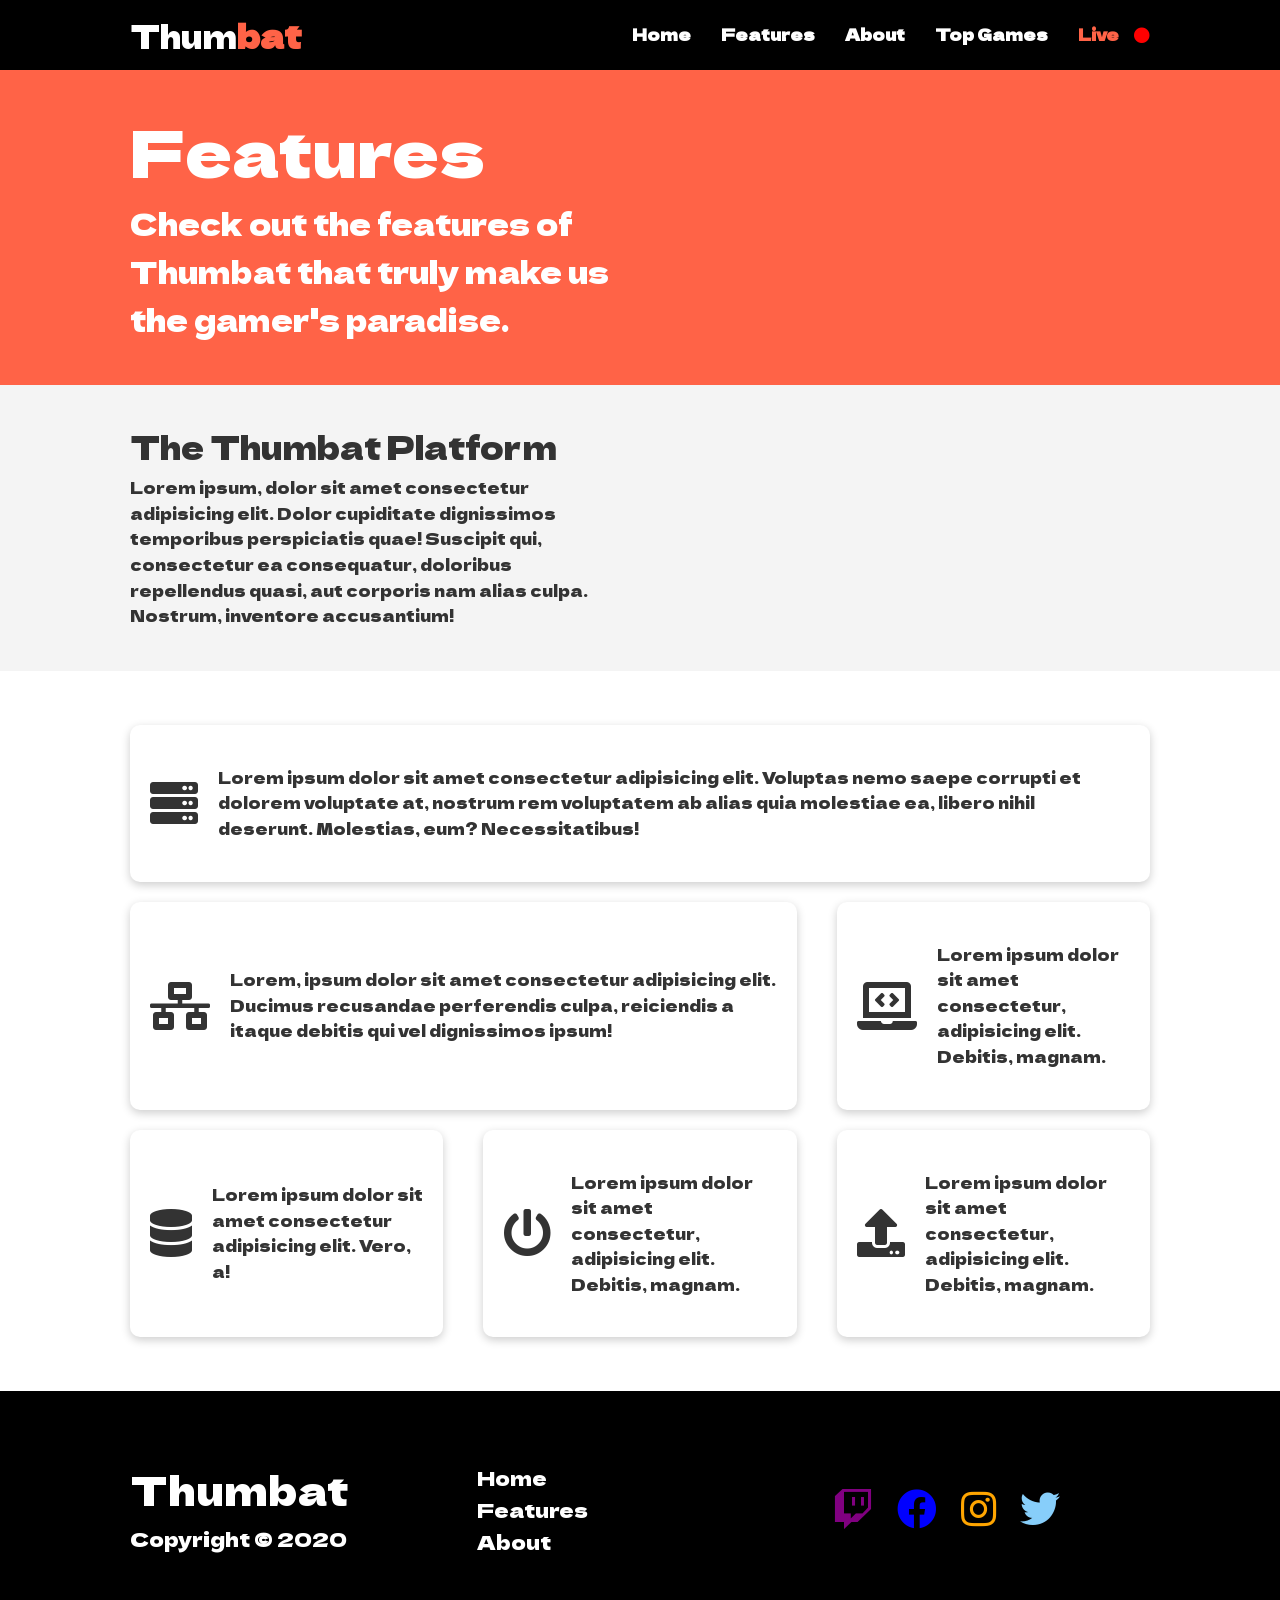
==== features.html @ 83d6f766 "first commit" ====
<!DOCTYPE html>
<html lang="en">
<head>
    <meta charset="UTF-8">
    <meta name="viewport" content="width=device-width, initial-scale=1.0">
    <link rel="stylesheet" href="https://cdnjs.cloudflare.com/ajax/libs/font-awesome/5.15.1/css/all.min.css" integrity="sha512-+4zCK9k+qNFUR5X+cKL9EIR+ZOhtIloNl9GIKS57V1MyNsYpYcUrUeQc9vNfzsWfV28IaLL3i96P9sdNyeRssA==" crossorigin="anonymous" />
    <link rel="stylesheet" href="css/utilities.css">
    <link rel="stylesheet" href="css/style.css">
    <title>Thumbat | A mixture of thumb and combat</title>
</head>
<body>
    <!-- Navbar -->
    <div class="navbar"> 
        <div class="container flex">
            <h1 class="logo">Thum<span>bat</span></h1>
            <nav>
                <ul>
                    <li><a href="index.html">Home</a></li>
                    <li><a href="features.html">Features</a></li>
                    <li><a href="docs.html">About</a></li>
                    <li><a href="#">Top Games</a></li>
                    <li><a class="live" href="live.html">Live</a><i class="fa fa-circle" href="#"></i></li>
                </ul>
            </nav>
        </div>
    </div>

    <!-- Head -->
    <section class="features-head bg-primary py-3">
        <div class="container grid">
            <div>
                <h1 class="xl">Features</h1>
                <p class="lead">
                    Check out the features of Thumbat that truly make us the
						gamer's paradise.
                </p>
            </div>
            <!-- <img src="images/server.png" alt=""> -->
            <img src="images/gamepad.png" alt="">
        </div>
    </section>

    <!-- Sub head -->
    <section class="features-sub-head bg-light py-3">
        <div class="container grid">
            <div>
                <h1 class="md">The Thumbat Platform</h1>
                <p>
                    Lorem ipsum, dolor sit amet consectetur adipisicing elit. Dolor cupiditate dignissimos temporibus perspiciatis quae! Suscipit qui, consectetur ea consequatur, doloribus repellendus quasi, aut corporis nam alias culpa. Nostrum, inventore accusantium!
                </p>
            </div>
            <img src="images/server2.png" alt="">
        </div>
    </section>

    <section class="features-main my-2">
        <div class="container grid grid-3">
            <div class="card flex">
                <i class="fas fa-server fa-3x"></i>
                <p>Lorem ipsum dolor sit amet consectetur adipisicing elit. Voluptas nemo saepe corrupti et dolorem voluptate at, nostrum rem voluptatem ab alias quia molestiae ea, libero nihil deserunt. Molestias, eum? Necessitatibus!</p>
            </div>
            <div class="card flex">
                <i class="fas fa-network-wired fa-3x"></i>
                <p>
                    Lorem, ipsum dolor sit amet consectetur adipisicing elit. Ducimus
                    recusandae perferendis culpa, reiciendis a itaque debitis qui vel
                    dignissimos ipsum!
                </p>
            </div>
            <div class="card flex">
                <i class="fas fa-laptop-code fa-3x"></i>
                <p>
                    Lorem ipsum dolor sit amet consectetur, adipisicing elit. Debitis,
                    magnam.
                </p>
            </div>
            <div class="card flex">
                <i class="fas fa-database fa-3x"></i>
                <p>
                    Lorem ipsum dolor sit amet consectetur adipisicing elit. Vero, a!
                </p>
            </div>
            <div class="card flex">
                <i class="fas fa-power-off fa-3x"></i>
                <p>
                    Lorem ipsum dolor sit amet consectetur, adipisicing elit. Debitis,
                    magnam.
                </p>
            </div>
            <div class="card flex">
                <i class="fas fa-upload fa-3x"></i>
                <p>
                    Lorem ipsum dolor sit amet consectetur, adipisicing elit. Debitis,
                    magnam.
                </p>
            </div>
        </div>
    </section>

    <!-- Footer -->
    <footer class="footer bg-dark py-5">
        <div class="container grid grid-3">
            <div>
                <h1>Thumbat
                </h1>
                <p>Copyright &copy; 2020</p>
            </div>
            <nav>
                <ul>
                    <li><a href="index.html">Home</a></li>
                    <li><a href="features.html">Features</a></li>
                    <li><a href="docs.html">About</a></li>
                </ul>
            </nav>
            <div class="social">
                <a href="#"><i class="fab fa-twitch fa-2x" style="color: purple;"></i></a>
                <a href="#"><i class="fab fa-facebook fa-2x" style="color: blue;"></i></a>
                <a href="#"><i class="fab fa-instagram fa-2x" style="color: orange;"></i></a>
                <a href="#"><i class="fab fa-twitter fa-2x" style="color: lightskyblue;"></i></a>
            </div>
        </div>
    </footer>
</body>
</html>
---- css/utilities.css ----
.container {
    max-width: 1100px;
    margin: 0 auto;
    overflow: auto;
    padding: 0 40px;
  }
  
  .card {
    background-color: #fff;
    color: #333;
    border-radius: 10px;
    box-shadow: 0 3px 10px rgba(0, 0, 0, 0.2);
    padding: 20px;
    margin: 10px;
  }
  
  .btn {
    display: inline-block;
    padding: 10px 30px;
    cursor: pointer;
    background: var(--primary-color);
    color: #fff;
    border: none;
    border-radius: 5px;
  }
  
  .btn-outline {
    background-color: transparent;
    border: 5px #fff solid;
  }
  
  .btn:hover {
    transform: scale(0.98);
  }
  
  /* Backgrounds & colored buttons */
  .bg-primary,
  .btn-primary {
    background-color: var(--primary-color);
    color: #fff;
  }
  
  .bg-secondary,
  .btn-secondary {
    background-color: var(--secondary-color);
    color: #fff;
  }
  
  .bg-dark,
  .btn-dark {
    background-color: var(--dark-color);
    color: #fff;
    font-size: 20px;
  }
  
  .bg-light,
  .btn-light {
    background-color: var(--light-color);
    color: #333;
  }
  
  .bg-primary a,
  .btn-primary a,
  .bg-secondary a,
  .btn-secondary a,
  .bg-dark a,
  .btn-dark a {
    color: #fff;
  }
  
  /* Text colors */
  .text-primary {
    color: var(--primary-color);
  }
  
  .text-secondary {
    color: var(--secondary-color);
  }
  
  .text-dark {
    color: var(--dark-color);
  }
  
  .text-light {
    color: var(--light-color);
  }
  
  /* Text sizes */
  .lead {
    font-size: 30px;

  }
  
  .sm {
    font-size: 1rem;
  }
  
  .md {
    font-size: 2rem;
  }
  
  .lg {
    font-size: 3rem;
    font-weight: bold;
    font-style: italic;
  }
  
  .xl {
    font-size: 4rem;
  }
  
  .text-center {
    text-align: center;
    color: #000;
  }
  
  /* Alert */
  .alert {
    background-color: var(--light-color);
    padding: 10px 20px;
    font-weight: bold;
    margin: 15px 0;
  }
  
  .alert i {
    margin-right: 10px;
  }
  
  .alert-success {
    background-color: var(--success-color);
    color: #fff;
  }
  
  .alert-error {
    background-color: var(--error-color);
    color: #fff;
  }
  
  .flex {
    display: flex;
    justify-content: center;
    align-items: center;
    height: 100%;
  }
  
  .grid {
    display: grid;
    grid-template-columns: repeat(2, 1fr);
    gap: 20px;
    justify-content: center;
    align-items: center;
    height: 100%;
  }
  
  .grid-3 {
    grid-template-columns: repeat(3, 1fr);
  }
  
  /* Margin */
  .my-1 {
    margin: 1rem 0;
  }
  
  .my-2 {
    margin: 1.5rem 0;
  }
  
  .my-3 {
    margin: 2rem 0;
  }
  
  .my-4 {
    margin: 3rem 0;
  }
  
  .my-5 {
    margin: 4rem 0;
  }
  
  .m-1 {
    margin: 1rem;
  }
  
  .m-2 {
    margin: 1.5rem;
  }
  
  .m-3 {
    margin: 2rem;
  }
  
  .m-4 {
    margin: 3rem;
  }
  
  .m-5 {
    margin: 4rem;
  }
  
  /* Padding */
  .py-1 {
    padding: 1rem 0;
  }
  
  .py-2 {
    padding: 1.5rem 0;
  }
  
  .py-3 {
    padding: 2rem 0;
  }
  
  .py-4 {
    padding: 3rem 0;
  }
  
  .py-5 {
    padding: 4rem 0;
  }
  
  .p-1 {
    padding: 1rem;
  }
  
  .p-2 {
    padding: 1.5rem;
  }
  
  .p-3 {
    padding: 2rem;
  }
  
  .p-4 {
    padding: 3rem;
  }
  
  .p-5 {
    padding: 4rem;
  }
---- css/style.css ----
/* @import url('https://fonts.googleapis.com/css2?family=Lato:wght@300&display=swap'); */
@import url('https://fonts.googleapis.com/css2?family=Dela+Gothic+One&display=swap');

:root {
  --primary-color: tomato;
  --secondary-color: #1c3fa8;
  /* --dark-color: #002240; */
  --dark-color: black;
  --light-color: #f4f4f4;
  --success-color: #5cb85c;
  --error-color: #d9534f;
}

* {
  box-sizing: border-box;
  padding: 0;
  margin: 0;
}

body {
  /* font-family: 'Lato', sans-serif; */
  font-family: 'Dela Gothic One', cursive;
  color: #333;
  line-height: 1.6;
}

ul {
  list-style-type: none;
}

a {
  text-decoration: none;
  color: #333;
}

h1,
h2 {
  font-weight: 300;
  line-height: 1.2;
  margin: 10px 0;
}

p {
  margin: 10px 0;
}

img {
  width: 100%;
}

code,
pre {
  background: #333;
  color: #fff;
  padding: 10px;
}

.hidden { 
  visibility: hidden;
  height: 0;
}

/* Navbar */
.navbar {
  /* background-color: var(--primary-color); */
  background-color: black;
  color: #fff;
  height: 70px;
}

.navbar ul {
  display: flex;
}

.navbar a {
  color: #fff;
  padding: 10px;
  margin: 0 5px;
  font-weight: bold;
}
.navbar .live{
  color: var(--primary-color);
}
.navbar .fa-circle{
  color: red;
}

.navbar a:hover {
  border-bottom: 2px #fff solid;
  color: var(--primary-color);
}

.navbar .flex {
  justify-content: space-between;
}
.navbar h1 span{
  color: var(--primary-color);
  font-weight: bold;
}

/* Showcase */
.showcase {
  height: 400px;
  background-color: var(--primary-color);
  color: #fff;
  position: relative;
}

.showcase h1 {
  font-size: 40px;
}

.showcase p {
  margin: 20px 0;
}

.showcase .grid {
  overflow: visible;
  grid-template-columns: 55% auto;
  gap: 30px;
}

.showcase-text {
  animation: slideInFromLeft 1s ease-in;
}

.showcase-form {
  position: relative;
  top: 60px;
  height: 350px;
  width: 400px;
  padding: 40px;
  z-index: 100;
  justify-self: flex-end;
  animation: slideInFromRight 1s ease-in;
}

.showcase-form .form-control {
  margin: 30px 0;
}

.showcase-form input[type='text'],
.showcase-form input[type='email'] {
  border: 0;
  border-bottom: 1px solid #b4becb;
  width: 100%;
  padding: 3px;
  font-size: 16px;
}

.showcase-form input:focus {
  outline: none;
}

.showcase::before,
.showcase::after {
  content: '';
  position: absolute;
  height: 100px;
  bottom: -70px;
  right: 0;
  left: 0;
  background: #fff;
  transform: skewY(-3deg);
  -webkit-transform: skewY(-3deg);
  -moz-transform: skewY(-3deg);
  -ms-transform: skewY(-3deg);
}

/* Stats */
.stats {
  padding-top: 100px;
  animation: slideInFromBottom 1s ease-in;
}

.stats-heading {
  max-width: 500px;
  margin: auto;
}

.stats .grid h3 {
  font-size: 35px;
}

.stats .grid p {
  font-size: 20px;
  font-weight: bold;
}

/* Cli */
.cli .grid {
  grid-template-columns: repeat(3, 1fr);
  grid-template-rows: repeat(2, 1fr);
}

.cli .grid > *:first-child {
  grid-column: 1 / span 2;
  grid-row: 1 / span 2;
}

/* Cloud */
.cloud .grid {
  grid-template-columns: 4fr 3fr;
}

/* Languages */

.languages .flex {
  flex-wrap: wrap;
}

.languages .card {
  text-align: center;
  margin: 18px 10px 40px;
  transition: transform 0.2s ease-in;
}

.languages .card h4 {
  font-size: 20px;
  margin-bottom: 10px;
}

.languages .card:hover {
  transform: translateY(-15px);
}

/* Features */
.features-head img,
.docs-head img {
  width: 200px;
  justify-self: flex-end;
}

.features-sub-head img {
  width: 300px;
  justify-self: flex-end;
}

.features-main .card > i {
  margin-right: 20px;
}

.features-main .grid {
  padding: 30px;
}

.features-main .grid > *:first-child {
  grid-column: 1 / span 3;
}

.features-main .grid > *:nth-child(2) {
  grid-column: 1 / span 2;
}

/* Docs */
.docs-main h3 {
  margin: 20px 0;
}

.docs-main .grid {
  grid-template-columns: 1fr 2fr;
  align-items: flex-start;
}

.docs-main nav li {
  font-size: 17px;
  padding-bottom: 5px;
  margin-bottom: 5px;
  border-bottom: 1px #ccc solid;
}

.docs-main a:hover {
  font-weight: bold;
}

/* Footer */
.footer .social a {
  margin: 0 10px;
}

/* Animations */
@keyframes slideInFromLeft {
  0% {
    transform: translateX(-100%);
  }

  100% {
    transform: translateX(0);
  }
}

@keyframes slideInFromRight {
  0% {
    transform: translateX(100%);
  }

  100% {
    transform: translateX(0);
  }
}

@keyframes slideInFromTop {
  0% {
    transform: translateY(-100%);
  }

  100% {
    transform: translateX(0);
  }
}

@keyframes slideInFromBottom {
  0% {
    transform: translateY(100%);
  }

  100% {
    transform: translateX(0);
  }
}

/* Tablets and under */
@media (max-width: 768px) {
  .grid,
  .showcase .grid,
  .stats .grid,
  .cli .grid,
  .cloud .grid,
  .features-main .grid,
  .docs-main .grid {
    grid-template-columns: 1fr;
    grid-template-rows: 1fr;
  }

  .showcase {
    height: auto;
  }

  .showcase-text {
    text-align: center;
    margin-top: 40px;
    animation: slideInFromTop 1s ease-in;
  }

  .showcase-form {
    justify-self: center;
    margin: auto;
    animation: slideInFromBottom 1s ease-in;
  }

  .cli .grid > *:first-child {
    grid-column: 1;
    grid-row: 1;
  }

  .features-head,
  .features-sub-head,
  .docs-head {
    text-align: center;
  }

  .features-head img,
  .features-sub-head img,
  .docs-head img {
    justify-self: center;
  }

  .features-main .grid > *:first-child,
  .features-main .grid > *:nth-child(2) {
    grid-column: 1;
  }
}

/* Mobile */
@media (max-width: 500px) {
  .navbar {
    height: 110px;
  }

  .navbar .flex {
    flex-direction: column;
  }

  .navbar ul {
    padding: 10px;
    background-color: rgba(0, 0, 0, 0.1);
  }
  
  .showcase-form {
    width: 300px;
  }
}
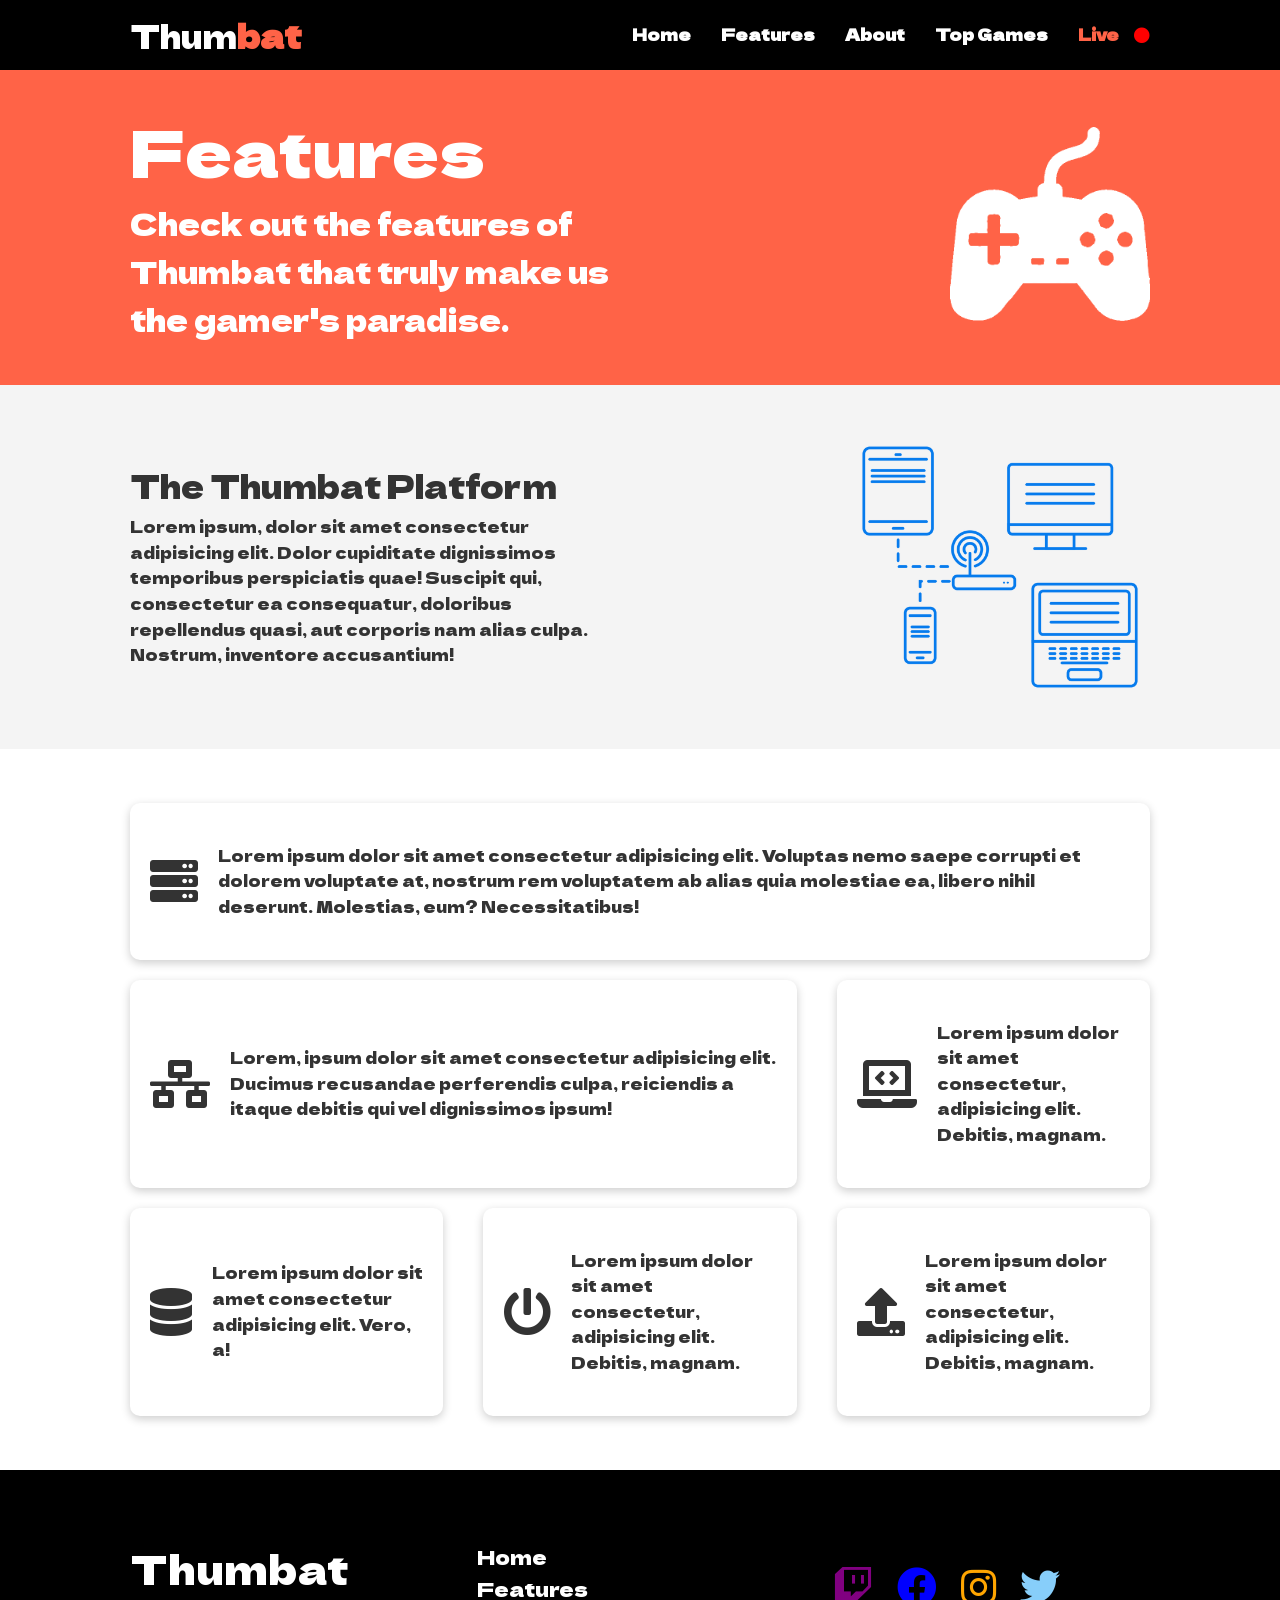
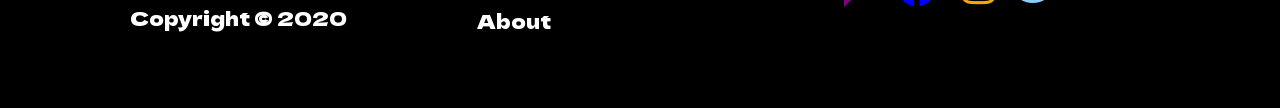
==== commit 2730b09c: "Update features,html" ====
--- a/features.html
+++ b/features.html
@@ -15,10 +15,10 @@
             <h1 class="logo">Thum<span>bat</span></h1>
             <nav>
                 <ul>
-                    <li><a href="index.html">Home</a></li>
+                    <li><a href="home.html">Home</a></li>
                     <li><a href="features.html">Features</a></li>
                     <li><a href="docs.html">About</a></li>
-                    <li><a href="#">Top Games</a></li>
+                    <li><a href="top.html">Top Games</a></li>
                     <li><a class="live" href="live.html">Live</a><i class="fa fa-circle" href="#"></i></li>
                 </ul>
             </nav>
@@ -107,7 +107,7 @@
             </div>
             <nav>
                 <ul>
-                    <li><a href="index.html">Home</a></li>
+                    <li><a href="home.html">Home</a></li>
                     <li><a href="features.html">Features</a></li>
                     <li><a href="docs.html">About</a></li>
                 </ul>
@@ -121,4 +121,4 @@
         </div>
     </footer>
 </body>
-</html>+</html>
